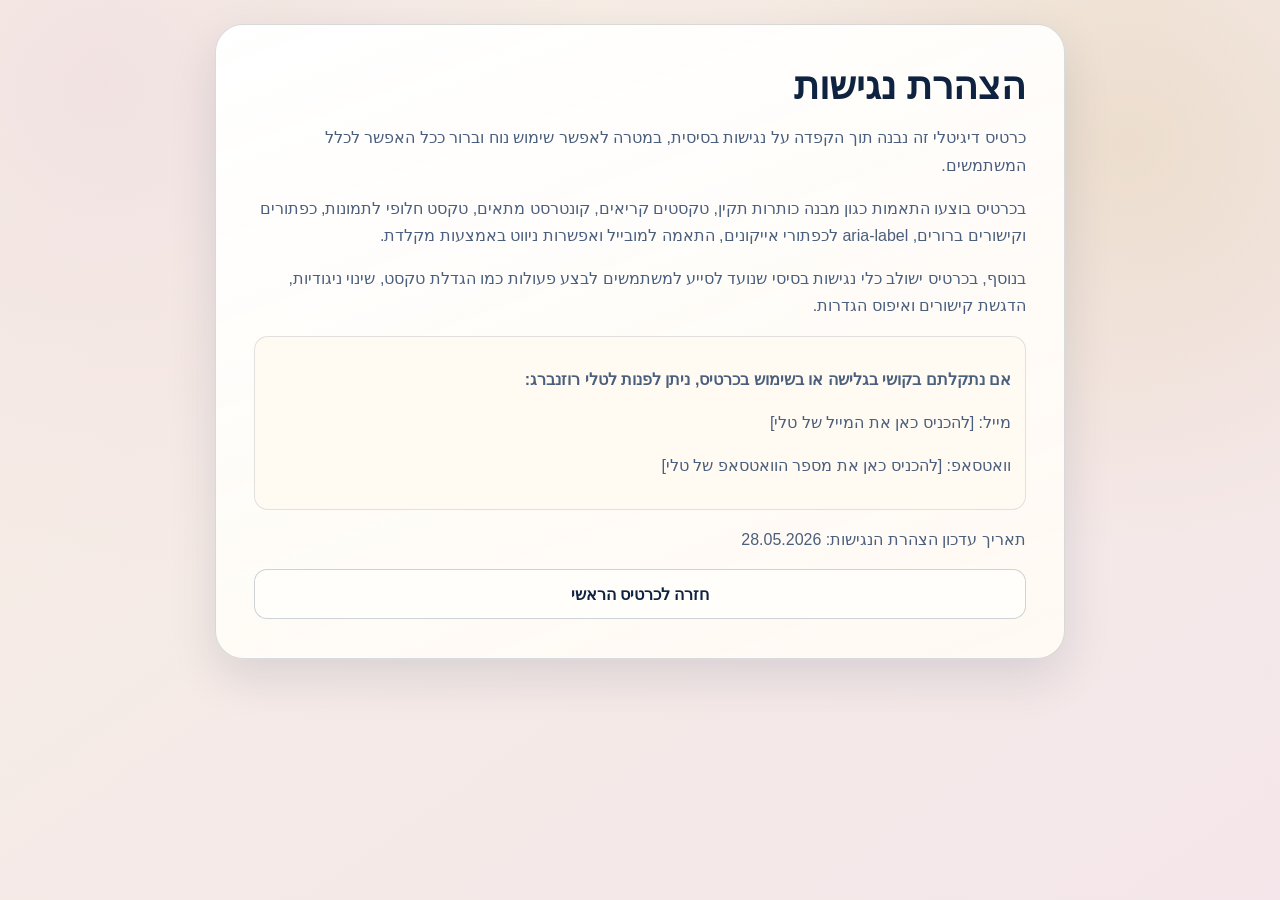
==== accessibility.html @ 4bdbeb7c "Add files via upload" ====
<!doctype html>
<html lang="he" dir="rtl">
  <head>
    <meta charset="UTF-8" />
    <meta name="viewport" content="width=device-width, initial-scale=1.0" />
    <title>הצהרת נגישות | טלי רוזנברג</title>
    <meta name="description" content="הצהרת הנגישות של הכרטיס הדיגיטלי של טלי רוזנברג." />
    <link rel="stylesheet" href="style.css" />
  </head>
  <body dir="rtl">
    <main class="page-wrap">
      <article class="brand-card legal-card">
        <h1>הצהרת נגישות</h1>

        <p>
          כרטיס דיגיטלי זה נבנה תוך הקפדה על נגישות בסיסית, במטרה לאפשר שימוש נוח
          וברור ככל האפשר לכלל המשתמשים.
        </p>

        <p>
          בכרטיס בוצעו התאמות כגון מבנה כותרות תקין, טקסטים קריאים, קונטרסט מתאים,
          טקסט חלופי לתמונות, כפתורים וקישורים ברורים, aria-label לכפתורי
          אייקונים, התאמה למובייל ואפשרות ניווט באמצעות מקלדת.
        </p>

        <p>
          בנוסף, בכרטיס ישולב כלי נגישות בסיסי שנועד לסייע למשתמשים לבצע פעולות
          כמו הגדלת טקסט, שינוי ניגודיות, הדגשת קישורים ואיפוס הגדרות.
        </p>

        <section class="legal-contact" aria-label="פרטי קשר בנושא נגישות">
          <p><strong>אם נתקלתם בקושי בגלישה או בשימוש בכרטיס, ניתן לפנות לטלי רוזנברג:</strong></p>
          <p>מייל: [להכניס כאן את המייל של טלי]</p>
          <p>וואטסאפ: [להכניס כאן את מספר הוואטסאפ של טלי]</p>
        </section>

        <p>תאריך עדכון הצהרת הנגישות: 28.05.2026</p>

        <a class="action-btn" href="index.html">חזרה לכרטיס הראשי</a>
      </article>
    </main>
  </body>
</html>
---- style.css ----
:root {
  --user-font-scale: 1;
  --navy: #0f2340;
  --navy-soft: #223d61;
  --cream: #f7efe4;
  --off-white: #fffdf9;
  --powder: #edd9e0;
  --gold: #c8aa68;
  --gold-soft: #eadbb9;
  --text: #1e2f49;
  --muted: #4a5f7d;
  --border: rgba(15, 35, 64, 0.16);
  --shadow: 0 18px 48px rgba(15, 35, 64, 0.12);
}

* {
  box-sizing: border-box;
}

html,
body {
  margin: 0;
  padding: 0;
}

html {
  font-size: calc(16px * var(--user-font-scale));
}

body {
  min-height: 100vh;
  font-family: "Assistant", "Heebo", "Rubik", Arial, sans-serif;
  direction: rtl;
  text-align: right;
  overflow-x: hidden;
  color: var(--text);
  background:
    radial-gradient(circle at 8% 10%, rgba(237, 217, 224, 0.55), transparent 34%),
    radial-gradient(circle at 88% 16%, rgba(200, 170, 104, 0.2), transparent 30%),
    linear-gradient(145deg, var(--cream), #f4e6ea);
}

:focus-visible {
  outline: 3px solid #1a57a8;
  outline-offset: 2px;
}

.page-wrap {
  width: min(1000px, 92%);
  margin: 0 auto;
  padding: 1rem 0 2.5rem;
}

.brand-card {
  background: linear-gradient(160deg, rgba(255, 255, 255, 0.985), rgba(255, 250, 243, 0.94));
  border: 1px solid var(--border);
  border-radius: 28px;
  padding: clamp(1rem, 3.3vw, 2.4rem);
  box-shadow: var(--shadow);
}

.hero {
  border: 1px solid rgba(200, 170, 104, 0.45);
  background: linear-gradient(145deg, rgba(255, 255, 255, 0.95), rgba(237, 217, 224, 0.38));
  border-radius: 22px;
  padding: clamp(0.95rem, 3vw, 1.4rem);
}

.hero-top {
  display: flex;
  align-items: center;
  justify-content: space-between;
  gap: 0.9rem;
}

.hero-copy {
  max-width: 30ch;
}

.hero-copy h1 {
  margin: 0;
  font-family: "Assistant", "Heebo", "Rubik", Arial, sans-serif;
  color: var(--navy);
  font-size: clamp(1.12rem, 4.5vw, 2.15rem);
  line-height: 1.2;
  letter-spacing: 0;
  font-weight: 700;
}

.hook-line {
  display: block;
  white-space: nowrap;
}

.hook-emphasis {
  color: var(--navy-soft);
  font-weight: 700;
  text-decoration: underline;
  text-decoration-color: rgba(200, 170, 104, 0.72);
  text-decoration-thickness: 2px;
  text-underline-offset: 0.14em;
}

.hero-name {
  margin: 0.65rem 0 0;
  color: var(--navy);
  font-size: clamp(1.05rem, 3.8vw, 1.28rem);
  font-weight: 700;
}

.hero-role {
  margin: 0.32rem 0 0;
  color: var(--muted);
  font-size: clamp(0.95rem, 3.2vw, 1.08rem);
  line-height: 1.45;
}

.profile-wrap {
  margin: 0;
  flex-shrink: 0;
}

.profile-frame {
  width: clamp(88px, 22vw, 142px);
  aspect-ratio: 1 / 1;
  border-radius: 50%;
  padding: 6px;
  background: linear-gradient(145deg, rgba(200, 170, 104, 1), rgba(237, 217, 224, 0.95));
  box-shadow: 0 10px 25px rgba(15, 35, 64, 0.17);
}

.profile-image {
  width: 100%;
  height: 100%;
  border-radius: 50%;
  object-fit: cover;
  display: block;
  border: 2px solid var(--off-white);
}

.hero-cta {
  margin-top: 0.9rem;
  width: 100%;
}

.hero-note {
  margin: 0.55rem 0 0;
  color: var(--navy-soft);
  text-align: right;
  font-size: 0.95rem;
  font-weight: 600;
}

.section-block {
  margin-top: clamp(1rem, 2.8vw, 1.8rem);
}

.section-block h2 {
  margin: 0;
  display: inline-block;
  font-family: "Assistant", "Heebo", "Rubik", Arial, sans-serif;
  font-weight: 700;
  color: var(--navy);
  font-size: clamp(1.2rem, 3.8vw, 1.75rem);
  padding-bottom: 0.2rem;
  border-bottom: 2px solid rgba(200, 170, 104, 0.55);
}

.section-block p {
  margin: 0.55rem 0 0;
  color: var(--muted);
  font-size: 1rem;
  line-height: 1.72;
  max-width: 64ch;
}

.fit-list {
  margin: 0.7rem 0 0;
  padding: 0;
  list-style: none;
  display: grid;
  gap: 0.42rem;
}

.fit-list li {
  position: relative;
  color: var(--text);
  padding-inline-start: 1.2rem;
  line-height: 1.62;
}

.fit-list li::before {
  content: "";
  width: 8px;
  height: 8px;
  border-radius: 50%;
  position: absolute;
  right: 0;
  top: 0.6em;
  background: linear-gradient(145deg, var(--gold), #d9c28f);
}

.services-grid {
  margin-top: 0.8rem;
  display: grid;
  grid-template-columns: 1fr;
  gap: 0.72rem;
}

.service-card {
  background: #fffaf2;
  border: 1px solid rgba(15, 35, 64, 0.13);
  border-radius: 15px;
  padding: 0.9rem;
  box-shadow: 0 8px 18px rgba(15, 35, 64, 0.07);
}

.service-card h3,
.service-card p {
  margin: 0;
}

.service-card h3 {
  color: var(--navy);
  font-size: 1.08rem;
}

.service-card p {
  margin-top: 0.28rem;
  color: var(--muted);
  line-height: 1.56;
}

.core-message {
  background: linear-gradient(130deg, rgba(255, 253, 249, 0.98), rgba(237, 217, 224, 0.55));
  border: 1px solid rgba(200, 170, 104, 0.62);
  border-radius: 18px;
  box-shadow: 0 10px 22px rgba(15, 35, 64, 0.08);
  padding: 1rem;
}

.core-message p {
  margin: 0;
  color: var(--navy);
  font-family: "Assistant", "Heebo", "Rubik", Arial, sans-serif;
  font-size: clamp(1.08rem, 3.4vw, 1.35rem);
  font-weight: 700;
  line-height: 1.5;
}

.pre-contact-cta {
  background: rgba(255, 255, 255, 0.7);
  border: 1px solid rgba(200, 170, 104, 0.4);
  border-radius: 16px;
  padding: 0.95rem;
}

.pre-contact-cta .action-btn {
  margin-top: 0.8rem;
}

.contact-primary {
  margin-top: 0.82rem;
  width: 100%;
}

.actions {
  margin-top: 0.72rem;
  display: grid;
  grid-template-columns: 1fr;
  gap: 0.62rem;
}

.action-btn {
  text-decoration: none;
  display: inline-flex;
  align-items: center;
  justify-content: center;
  gap: 0.46rem;
  line-height: 1.25;
  min-height: 50px;
  width: 100%;
  border-radius: 13px;
  padding: 0.78rem 0.85rem;
  border: 1px solid rgba(15, 35, 64, 0.2);
  background: #fffefb;
  color: var(--navy);
  font-weight: 700;
  font-size: 0.99rem;
  transition: transform 160ms ease, box-shadow 160ms ease, border-color 160ms ease,
    background 160ms ease;
}

.action-btn i {
  font-size: 0.96rem;
  opacity: 0.95;
}

.action-btn:hover {
  transform: translateY(-2px);
  border-color: rgba(200, 170, 104, 0.82);
  box-shadow: 0 10px 24px rgba(15, 35, 64, 0.12);
}

.action-btn.btn-whatsapp {
  background: linear-gradient(135deg, #1ebc5f, #25d366);
  color: #fff;
  border-color: #1aa856;
  box-shadow: 0 11px 22px rgba(37, 211, 102, 0.28);
}

.action-btn.btn-whatsapp:hover {
  background: linear-gradient(135deg, #18ab52, #22c763);
  border-color: #17934a;
  box-shadow: 0 13px 25px rgba(37, 211, 102, 0.33);
}

.action-btn.btn-instagram {
  background: linear-gradient(145deg, rgba(255, 255, 255, 0.98), rgba(245, 222, 237, 0.78));
  border-color: rgba(200, 122, 164, 0.5);
}

.action-btn.btn-facebook {
  background: linear-gradient(145deg, rgba(255, 255, 255, 0.98), rgba(225, 236, 255, 0.9));
  border-color: rgba(66, 103, 178, 0.45);
  color: #1d3566;
}

.action-btn.gold {
  background: linear-gradient(145deg, var(--gold), var(--gold-soft));
  border-color: rgba(168, 138, 77, 0.74);
  color: #1f2c46;
}

.card-footer {
  margin-top: 1.25rem;
  padding-top: 0.9rem;
  border-top: 1px solid rgba(15, 35, 64, 0.12);
  display: flex;
  gap: 1rem;
  flex-wrap: wrap;
}

.card-footer a {
  color: var(--navy-soft);
  text-decoration: none;
  font-size: 0.94rem;
}

.card-footer a:hover {
  text-decoration: underline;
}

.legal-card {
  max-width: 850px;
  margin: 0 auto;
}

.legal-card h1 {
  margin: 0;
  color: var(--navy);
  font-size: clamp(1.7rem, 5vw, 2.4rem);
}

.legal-card p,
.legal-card li {
  color: var(--muted);
  line-height: 1.7;
}

.legal-card ul {
  margin-top: 0.4rem;
}

.legal-card .legal-contact {
  background: #fffaf2;
  border: 1px solid rgba(15, 35, 64, 0.12);
  border-radius: 14px;
  padding: 0.85rem;
}

.back-link {
  margin-top: 1.2rem;
  display: inline-block;
  color: var(--navy);
  font-weight: 700;
  text-decoration: none;
}

.back-link:hover {
  text-decoration: underline;
}

.a11y-toggle {
  position: fixed;
  left: 1rem;
  bottom: 1rem;
  z-index: 1200;
  border: 0;
  border-radius: 999px;
  padding: 0.7rem 0.95rem;
  font: inherit;
  font-weight: 700;
  background: var(--navy);
  color: #fff;
  box-shadow: 0 8px 20px rgba(15, 35, 64, 0.28);
  cursor: pointer;
}

.a11y-panel {
  position: fixed;
  left: 1rem;
  bottom: 4.25rem;
  width: min(92vw, 320px);
  z-index: 1300;
  background: #fff;
  border: 1px solid rgba(15, 35, 64, 0.2);
  border-radius: 14px;
  box-shadow: 0 16px 40px rgba(15, 35, 64, 0.2);
  padding: 0.75rem;
}

.a11y-head {
  display: flex;
  align-items: center;
  justify-content: space-between;
  gap: 0.6rem;
}

.a11y-head h2 {
  margin: 0;
  font-size: 1.05rem;
  color: var(--navy);
}

.a11y-close {
  border: 0;
  background: transparent;
  color: var(--navy);
  font-size: 1.35rem;
  line-height: 1;
  cursor: pointer;
}

.a11y-grid {
  display: grid;
  grid-template-columns: repeat(2, minmax(0, 1fr));
  gap: 0.45rem;
  margin-top: 0.65rem;
}

.a11y-grid button {
  border: 1px solid rgba(15, 35, 64, 0.2);
  background: #fffefb;
  border-radius: 10px;
  min-height: 38px;
  padding: 0.4rem 0.45rem;
  font: inherit;
  color: var(--navy);
  cursor: pointer;
}

.a11y-grid button:hover {
  border-color: rgba(200, 170, 104, 0.78);
}

.a11y-statement-link {
  display: inline-block;
  margin-top: 0.65rem;
  color: var(--navy-soft);
  text-decoration: none;
}

.a11y-statement-link:hover {
  text-decoration: underline;
}

body.a11y-high-contrast {
  background: #ffffff;
  color: #000;
}

body.a11y-high-contrast .brand-card,
body.a11y-high-contrast .hero,
body.a11y-high-contrast .service-card,
body.a11y-high-contrast .pre-contact-cta,
body.a11y-high-contrast .core-message,
body.a11y-high-contrast .legal-card,
body.a11y-high-contrast .a11y-panel {
  background: #fff !important;
  border-color: #000 !important;
  box-shadow: none !important;
}

body.a11y-high-contrast * {
  color: #000 !important;
}

body.a11y-grayscale {
  filter: grayscale(1);
}

body.a11y-links-highlight a {
  text-decoration: underline !important;
  text-decoration-thickness: 2px !important;
}

body.a11y-reduce-motion *,
body.a11y-reduce-motion *::before,
body.a11y-reduce-motion *::after {
  animation-duration: 0.01ms !important;
  animation-iteration-count: 1 !important;
  transition-duration: 0.01ms !important;
  scroll-behavior: auto !important;
}

@media (min-width: 700px) {
  .page-wrap {
    padding-top: 1.5rem;
  }

  .hero-copy {
    max-width: 34ch;
  }

  .services-grid {
    grid-template-columns: repeat(2, minmax(0, 1fr));
  }

  .actions {
    grid-template-columns: repeat(2, minmax(0, 1fr));
  }
}

@media (max-width: 768px) {
  .page-wrap {
    width: min(1000px, 94%);
    padding-top: 0.8rem;
  }

  .brand-card {
    padding: 0.9rem;
  }

  .hero {
    padding: 0.9rem;
  }

  .hero-top {
    display: grid;
    grid-template-columns: 1fr;
    justify-items: center;
    gap: 0.7rem;
  }

  .hero-copy {
    order: 1;
    max-width: 100%;
    width: 100%;
    text-align: right;
  }

  .hero-copy h1 {
    font-size: clamp(1rem, 4.6vw, 1.24rem);
    line-height: 1.28;
  }

  .hook-line {
    white-space: normal;
  }

  .profile-wrap {
    order: 2;
  }

  .profile-frame {
    width: clamp(84px, 22vw, 104px);
  }

  .hero-name {
    font-size: 1.02rem;
  }

  .hero-role {
    font-size: 0.95rem;
    line-height: 1.5;
  }

  .action-btn {
    min-height: 52px;
  }

  .a11y-panel {
    left: 0.6rem;
    bottom: 4.1rem;
  }

  .a11y-toggle {
    left: 0.6rem;
    bottom: 0.8rem;
  }
}

@media (min-width: 960px) {
  .actions {
    grid-template-columns: repeat(3, minmax(0, 1fr));
  }
}

@media (prefers-reduced-motion: reduce) {
  * {
    transition-duration: 0.01ms !important;
    animation-duration: 0.01ms !important;
  }
}
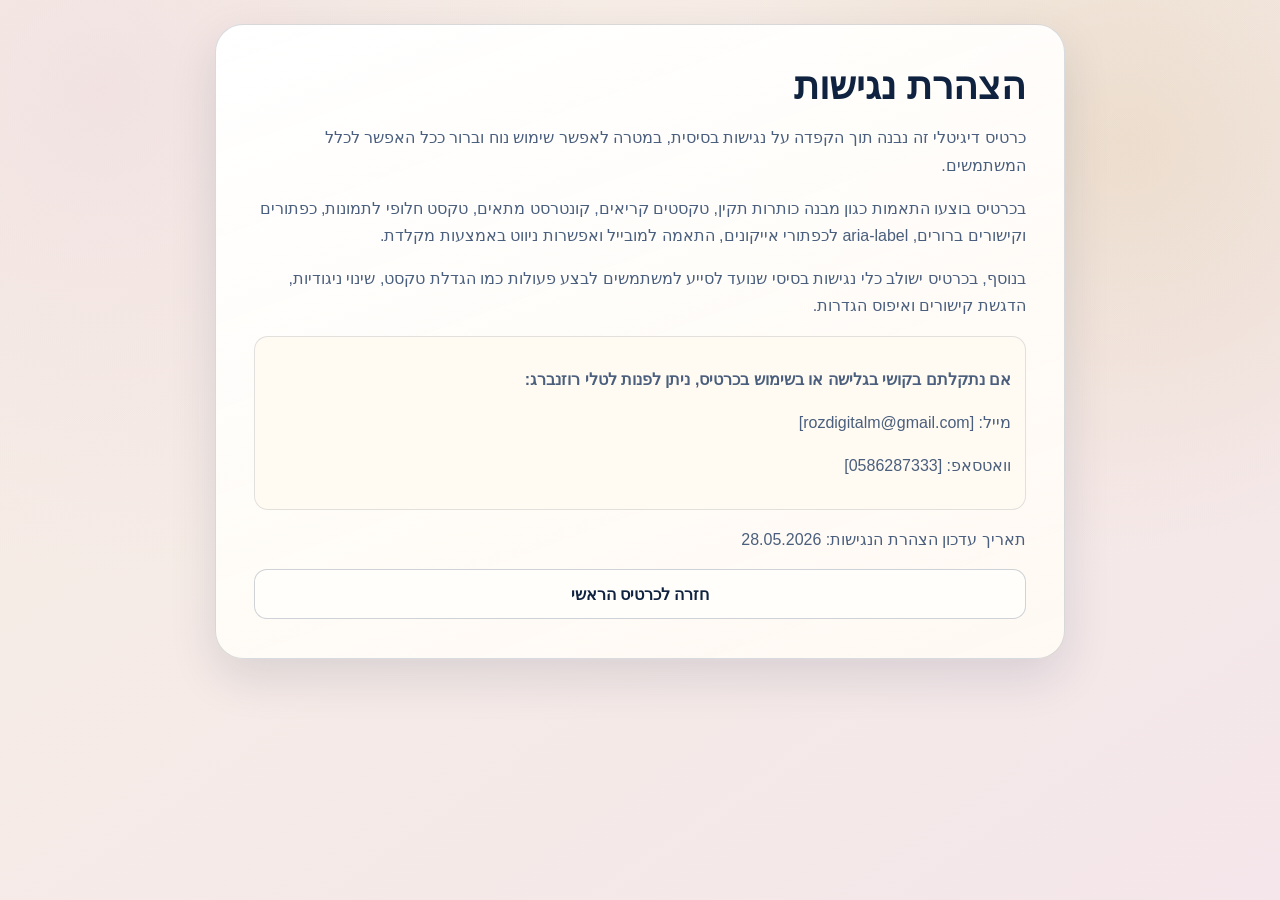
==== commit 923b3c1e: "Update accessibility.html" ====
--- a/accessibility.html
+++ b/accessibility.html
@@ -30,8 +30,8 @@
 
         <section class="legal-contact" aria-label="פרטי קשר בנושא נגישות">
           <p><strong>אם נתקלתם בקושי בגלישה או בשימוש בכרטיס, ניתן לפנות לטלי רוזנברג:</strong></p>
-          <p>מייל: [להכניס כאן את המייל של טלי]</p>
-          <p>וואטסאפ: [להכניס כאן את מספר הוואטסאפ של טלי]</p>
+          <p>מייל: [rozdigitalm@gmail.com]</p>
+          <p>וואטסאפ: [0586287333]</p>
         </section>
 
         <p>תאריך עדכון הצהרת הנגישות: 28.05.2026</p>
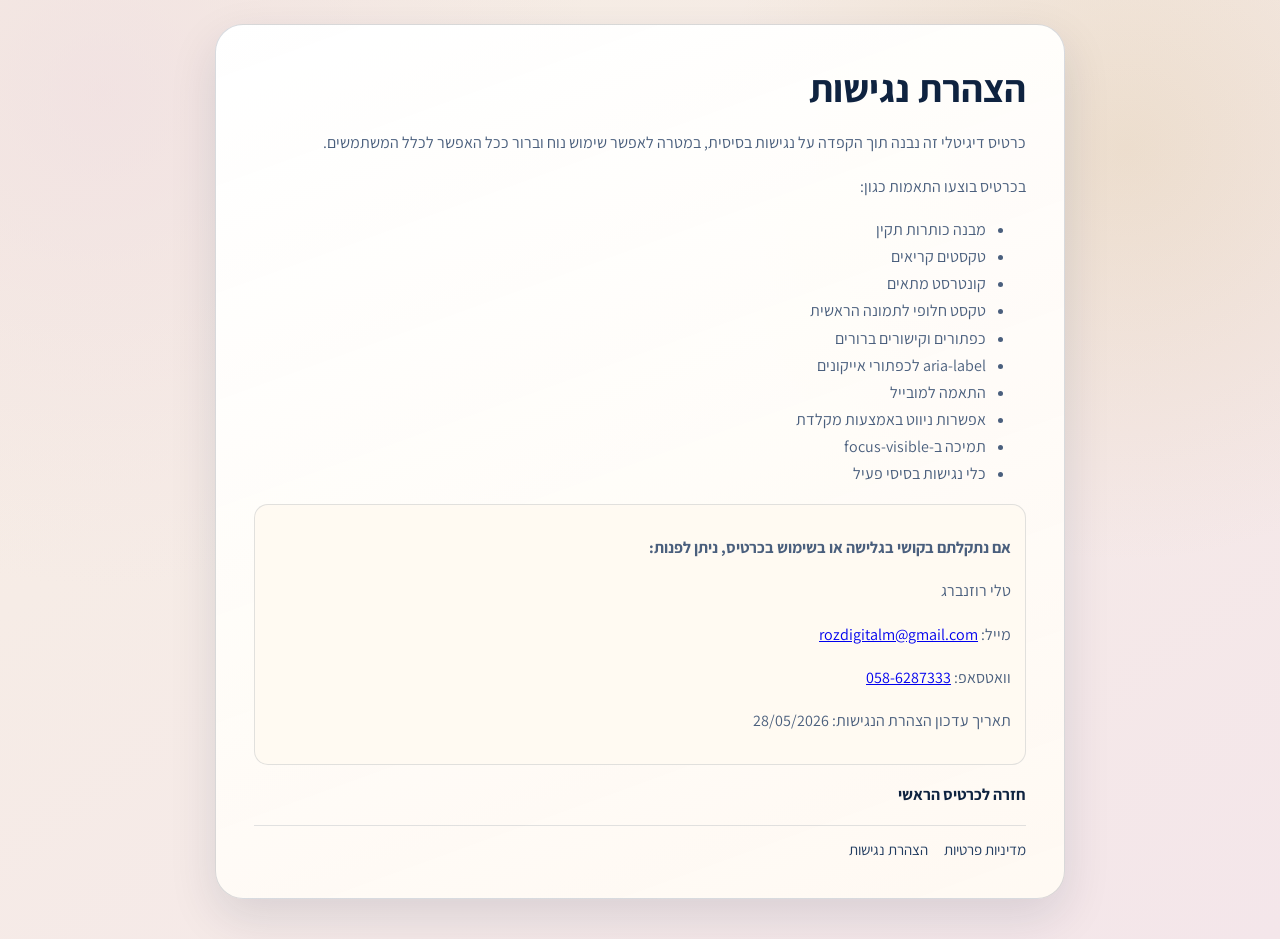
==== commit d90fa33c: "Add files via upload" ====
--- a/accessibility.html
+++ b/accessibility.html
@@ -4,39 +4,55 @@
     <meta charset="UTF-8" />
     <meta name="viewport" content="width=device-width, initial-scale=1.0" />
     <title>הצהרת נגישות | טלי רוזנברג</title>
-    <meta name="description" content="הצהרת הנגישות של הכרטיס הדיגיטלי של טלי רוזנברג." />
+    <meta
+      name="description"
+      content="הצהרת הנגישות של הכרטיס הדיגיטלי של טלי רוזנברג."
+    />
+    <link rel="canonical" href="https://tali-digital-card.vercel.app/accessibility.html" />
+    <link rel="preconnect" href="https://fonts.googleapis.com" />
+    <link rel="preconnect" href="https://fonts.gstatic.com" crossorigin />
+    <link
+      href="https://fonts.googleapis.com/css2?family=Assistant:wght@400;600;700&display=swap"
+      rel="stylesheet"
+    />
     <link rel="stylesheet" href="style.css" />
   </head>
   <body dir="rtl">
     <main class="page-wrap">
       <article class="brand-card legal-card">
         <h1>הצהרת נגישות</h1>
-
         <p>
-          כרטיס דיגיטלי זה נבנה תוך הקפדה על נגישות בסיסית, במטרה לאפשר שימוש נוח
-          וברור ככל האפשר לכלל המשתמשים.
+          כרטיס דיגיטלי זה נבנה תוך הקפדה על נגישות בסיסית, במטרה לאפשר שימוש
+          נוח וברור ככל האפשר לכלל המשתמשים.
         </p>
-
-        <p>
-          בכרטיס בוצעו התאמות כגון מבנה כותרות תקין, טקסטים קריאים, קונטרסט מתאים,
-          טקסט חלופי לתמונות, כפתורים וקישורים ברורים, aria-label לכפתורי
-          אייקונים, התאמה למובייל ואפשרות ניווט באמצעות מקלדת.
-        </p>
-
-        <p>
-          בנוסף, בכרטיס ישולב כלי נגישות בסיסי שנועד לסייע למשתמשים לבצע פעולות
-          כמו הגדלת טקסט, שינוי ניגודיות, הדגשת קישורים ואיפוס הגדרות.
-        </p>
+        <p>בכרטיס בוצעו התאמות כגון:</p>
+        <ul>
+          <li>מבנה כותרות תקין</li>
+          <li>טקסטים קריאים</li>
+          <li>קונטרסט מתאים</li>
+          <li>טקסט חלופי לתמונה הראשית</li>
+          <li>כפתורים וקישורים ברורים</li>
+          <li>aria-label לכפתורי אייקונים</li>
+          <li>התאמה למובייל</li>
+          <li>אפשרות ניווט באמצעות מקלדת</li>
+          <li>תמיכה ב-focus-visible</li>
+          <li>כלי נגישות בסיסי פעיל</li>
+        </ul>
 
         <section class="legal-contact" aria-label="פרטי קשר בנושא נגישות">
-          <p><strong>אם נתקלתם בקושי בגלישה או בשימוש בכרטיס, ניתן לפנות לטלי רוזנברג:</strong></p>
-          <p>מייל: [rozdigitalm@gmail.com]</p>
-          <p>וואטסאפ: [0586287333]</p>
+          <p><strong>אם נתקלתם בקושי בגלישה או בשימוש בכרטיס, ניתן לפנות:</strong></p>
+          <p>טלי רוזנברג</p>
+          <p>מייל: <a href="mailto:rozdigitalm@gmail.com">rozdigitalm@gmail.com</a></p>
+          <p>וואטסאפ: <a href="https://wa.me/972586287333">058-6287333</a></p>
+          <p>תאריך עדכון הצהרת הנגישות: 28/05/2026</p>
         </section>
 
-        <p>תאריך עדכון הצהרת הנגישות: 28.05.2026</p>
+        <a class="back-link" href="index.html">חזרה לכרטיס הראשי</a>
 
-        <a class="action-btn" href="index.html">חזרה לכרטיס הראשי</a>
+        <footer class="card-footer" aria-label="קישורים נוספים">
+          <a href="privacy.html">מדיניות פרטיות</a>
+          <a href="accessibility.html">הצהרת נגישות</a>
+        </footer>
       </article>
     </main>
   </body>
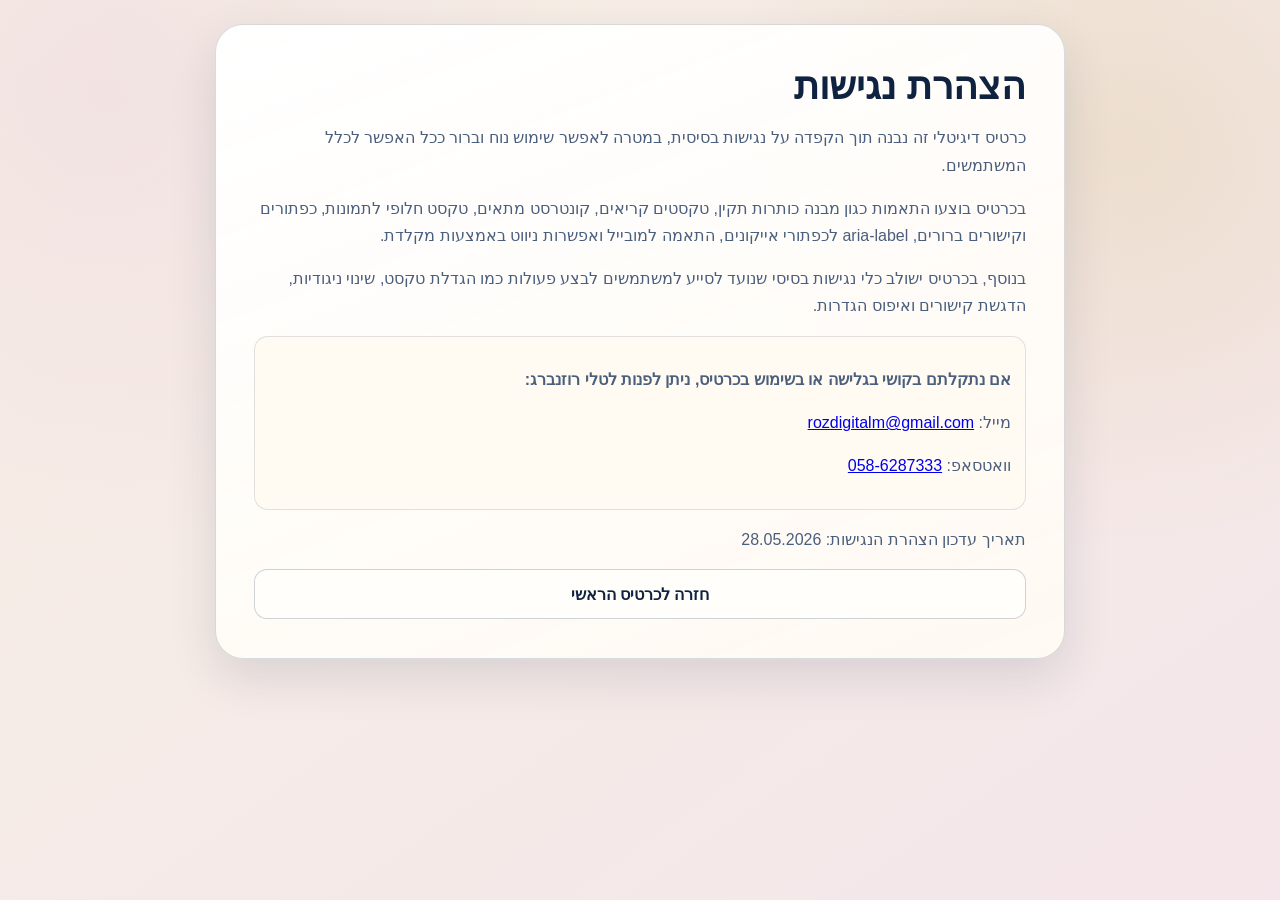
==== commit 8e13a31b: "Add files via upload" ====
--- a/accessibility.html
+++ b/accessibility.html
@@ -4,55 +4,39 @@
     <meta charset="UTF-8" />
     <meta name="viewport" content="width=device-width, initial-scale=1.0" />
     <title>הצהרת נגישות | טלי רוזנברג</title>
-    <meta
-      name="description"
-      content="הצהרת הנגישות של הכרטיס הדיגיטלי של טלי רוזנברג."
-    />
-    <link rel="canonical" href="https://tali-digital-card.vercel.app/accessibility.html" />
-    <link rel="preconnect" href="https://fonts.googleapis.com" />
-    <link rel="preconnect" href="https://fonts.gstatic.com" crossorigin />
-    <link
-      href="https://fonts.googleapis.com/css2?family=Assistant:wght@400;600;700&display=swap"
-      rel="stylesheet"
-    />
+    <meta name="description" content="הצהרת הנגישות של הכרטיס הדיגיטלי של טלי רוזנברג." />
     <link rel="stylesheet" href="style.css" />
   </head>
   <body dir="rtl">
     <main class="page-wrap">
       <article class="brand-card legal-card">
         <h1>הצהרת נגישות</h1>
+
         <p>
-          כרטיס דיגיטלי זה נבנה תוך הקפדה על נגישות בסיסית, במטרה לאפשר שימוש
-          נוח וברור ככל האפשר לכלל המשתמשים.
+          כרטיס דיגיטלי זה נבנה תוך הקפדה על נגישות בסיסית, במטרה לאפשר שימוש נוח
+          וברור ככל האפשר לכלל המשתמשים.
         </p>
-        <p>בכרטיס בוצעו התאמות כגון:</p>
-        <ul>
-          <li>מבנה כותרות תקין</li>
-          <li>טקסטים קריאים</li>
-          <li>קונטרסט מתאים</li>
-          <li>טקסט חלופי לתמונה הראשית</li>
-          <li>כפתורים וקישורים ברורים</li>
-          <li>aria-label לכפתורי אייקונים</li>
-          <li>התאמה למובייל</li>
-          <li>אפשרות ניווט באמצעות מקלדת</li>
-          <li>תמיכה ב-focus-visible</li>
-          <li>כלי נגישות בסיסי פעיל</li>
-        </ul>
+
+        <p>
+          בכרטיס בוצעו התאמות כגון מבנה כותרות תקין, טקסטים קריאים, קונטרסט מתאים,
+          טקסט חלופי לתמונות, כפתורים וקישורים ברורים, aria-label לכפתורי
+          אייקונים, התאמה למובייל ואפשרות ניווט באמצעות מקלדת.
+        </p>
+
+        <p>
+          בנוסף, בכרטיס ישולב כלי נגישות בסיסי שנועד לסייע למשתמשים לבצע פעולות
+          כמו הגדלת טקסט, שינוי ניגודיות, הדגשת קישורים ואיפוס הגדרות.
+        </p>
 
         <section class="legal-contact" aria-label="פרטי קשר בנושא נגישות">
-          <p><strong>אם נתקלתם בקושי בגלישה או בשימוש בכרטיס, ניתן לפנות:</strong></p>
-          <p>טלי רוזנברג</p>
+          <p><strong>אם נתקלתם בקושי בגלישה או בשימוש בכרטיס, ניתן לפנות לטלי רוזנברג:</strong></p>
           <p>מייל: <a href="mailto:rozdigitalm@gmail.com">rozdigitalm@gmail.com</a></p>
           <p>וואטסאפ: <a href="https://wa.me/972586287333">058-6287333</a></p>
-          <p>תאריך עדכון הצהרת הנגישות: 28/05/2026</p>
         </section>
 
-        <a class="back-link" href="index.html">חזרה לכרטיס הראשי</a>
+        <p>תאריך עדכון הצהרת הנגישות: 28.05.2026</p>
 
-        <footer class="card-footer" aria-label="קישורים נוספים">
-          <a href="privacy.html">מדיניות פרטיות</a>
-          <a href="accessibility.html">הצהרת נגישות</a>
-        </footer>
+        <a class="action-btn" href="index.html">חזרה לכרטיס הראשי</a>
       </article>
     </main>
   </body>
